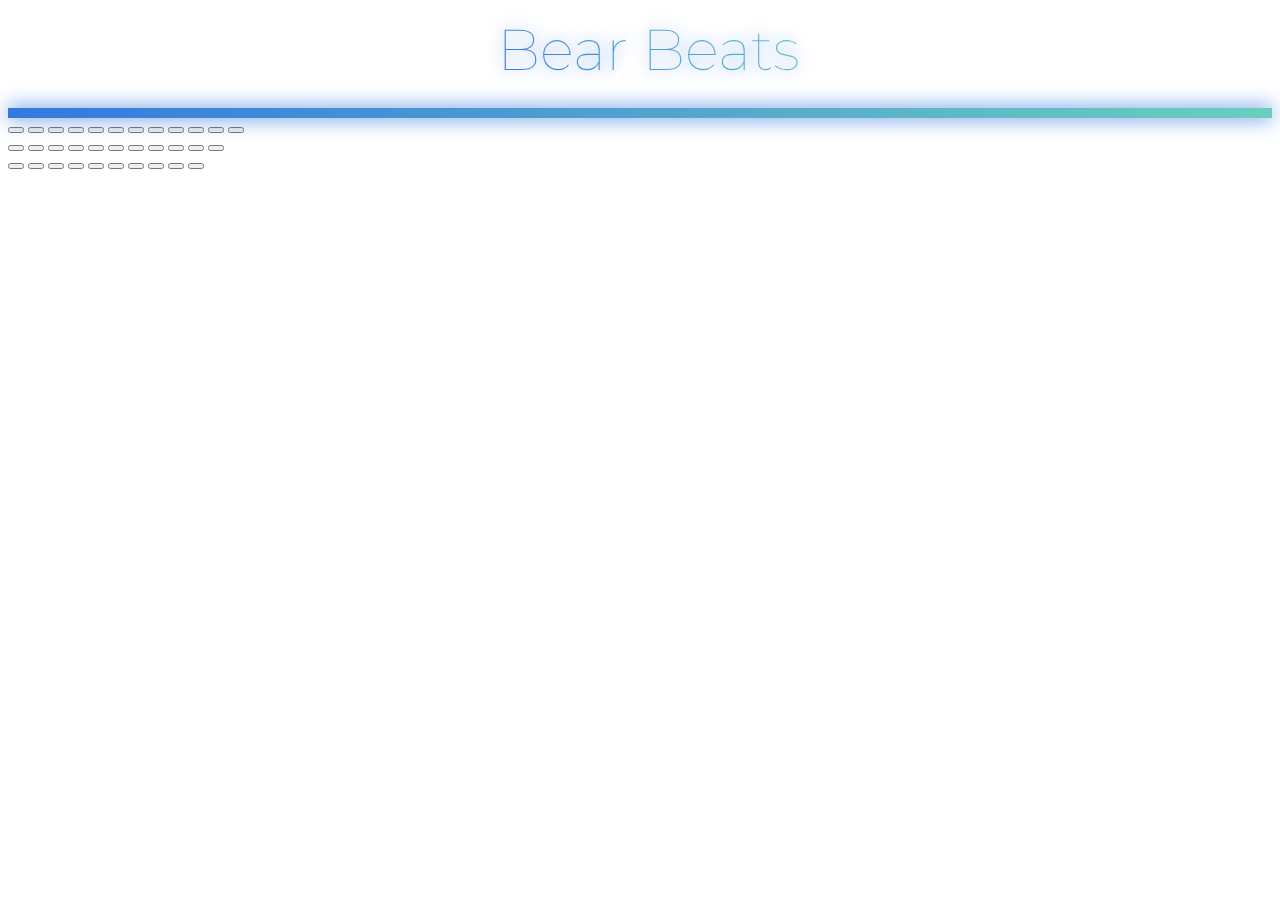
==== actual/html/Keyboard.html @ 009860d2 "linked sound to button" ====
<!DOCTYPE html>
<html>
<head>
<link rel="stylesheet" href="style.css">
<link href="https://fonts.googleapis.com/css2?family=Montserrat:ital,wght@0,100;0,200;1,100;1,500&display=swap" rel="stylesheet">

<style>
body {
  background-image: url('../assets/images/background.png');
}

</style>

</head>
<body>

  <div class="e93_1467">
    <div class="top_text">
      <p id="About_Us"><a href="html/About Us.html">ABOUT US</a></p>
      <p id="More_Words"><a href="html/More Words.html">EXTRA</a></p>
      <p id="Bear_Beats"><a href="index.html">Bear Beats</a></p>
      <p id="Help"><a href="html/Help.html">HELP</a></p>
      <p id="Updates"><a href="html/Updates.html">UPDATES</a></p>
    </div>
    <hr>
  </div>

<div class="keyboard">
<div class="top-row">
  <button class="soundkey">
    <div class="inner-key">
      </div>
    </button>
  <button class="soundkey">
    <div class="inner-key">
      </div>
    </button>
  <button class="soundkey">
    <div class="inner-key">
      </div>
    </button>
  <button class="soundkey">
    <div class="inner-key">
      </div>
    </button>
  <button class="soundkey">
    <div class="inner-key">
      </div>
    </button>

  <button class="soundkey">
    <div class="inner-key">
      </div>
    </button>
  <button class="soundkey">
    <div class="inner-key">
      </div>
    </button>
  <button class="soundkey">
      <div class="inner-key">
        </div>
      </button>
    <button class="soundkey">
      <div class="inner-key">
        </div>
      </button>
    <button class="soundkey">
      <div class="inner-key">
        </div>
    </button>

    <button class="soundkey">
      <div class="inner-key">
        </div>
    </button>
    <button class="soundkey">
        <div class="inner-key">
        </div>
    </button>
</div>

<div class="top-row">
  <button class="soundkey">
    <div class="inner-key">
      </div>
    </button>
  <button class="soundkey">
    <div class="inner-key">
      </div>
    </button>
  <button class="soundkey">
    <div class="inner-key">
      </div>
    </button>
  <button class="soundkey">
    <div class="inner-key">
      </div>
    </button>
  <button class="soundkey">
    <div class="inner-key">
      </div>
    </button>

  <button class="soundkey">
    <div class="inner-key">
      </div>
    </button>
  <button class="soundkey">
    <div class="inner-key">
      </div>
    </button>
  <button class="soundkey">
      <div class="inner-key">
        </div>
      </button>
    <button class="soundkey">
      <div class="inner-key">
        </div>
      </button>
    <button class="soundkey">
      <div class="inner-key">
        </div>
    </button>

    <button class="soundkey">
      <div class="inner-key">
        </div>
    </button>
</div>

<div class="top-row">
  <button class="soundkey">
    <div class="inner-key">
      </div>
    </button>
  <button class="soundkey">
    <div class="inner-key">
      </div>
    </button>
  <button class="soundkey">
    <div class="inner-key">
      </div>
    </button>
  <button class="soundkey">
    <div class="inner-key">
      </div>
    </button>
  <button class="soundkey">
    <div class="inner-key">
      </div>
    </button>

  <button class="soundkey">
    <div class="inner-key">
      </div>
    </button>
  <button class="soundkey">
    <div class="inner-key">
      </div>
    </button>
  <button class="soundkey">
      <div class="inner-key">
        </div>
      </button>
    <button class="soundkey">
      <div class="inner-key">
        </div>
      </button>
    <button class="soundkey">
      <div class="inner-key">
        </div>
    </button>
</div>


</div>
---- actual/html/style.css ----
::-webkit-scrollbar {
    display: none;
}

#e93_1467 {
	position:relative;
	opacity:1;
	width:100%;
	height:122px;
}

a {
	color: inherit;
	text-decoration: none;
 }

hr {
    background-image: linear-gradient(90deg, #3479DE, #6BCEBD);
	top: 10px;
    border: 0;
    height: 10px;
	position:relative;
	box-shadow: 0px 0px 20px #3377DE;
	}

#logo {
	width: 400px;
	height: auto;
	float: right;
	margin-top: 120px;
	position: static;
}

.top_text {
	display: flex;
	flex-direction: row;
	justify-content: space-evenly;
	align-items: center;
	color:rgba(255, 255, 255, 1);
	font-family:'Montserrat';
	font-size:120%;
	font-style:italic;
	font-weight:100;
}

#Bear_Beats {
	font-size:300%;
	font-style:normal;
	background: -webkit-linear-gradient(45deg, #3479DE, #6BCEBD);
	text-shadow: 0px 0px 16px #347ADD;
	margin-top: 0.1em;
	margin-bottom: 0.1em;

	-webkit-background-clip: text;
  	-webkit-text-fill-color: transparent;
  	-moz-background-clip: text;
  	-moz-text-fill-color: transparent;
}

#general_font {
	color:rgba(255, 255, 255, 1);
	font-family:Montserrat;
	text-align:left;
	margin-left: 10px;
	letter-spacing:0;
	line-height:undefined;
	text-decoration: none;

}

#Help-2 {
	color:rgba(255, 255, 255, 1);
	font-family:Montserrat;
	font-size:300%;
  margin-left: 10px;
	letter-spacing:0;
	line-height:undefined;
	text-decoration: none;
}

#cover {
  width: 800px;
  height: 800px;
  margin: 6 auto;
}

#cover > img {
  width: 35%;
  margin: 5.66%;
  border-radius: 50%;
}
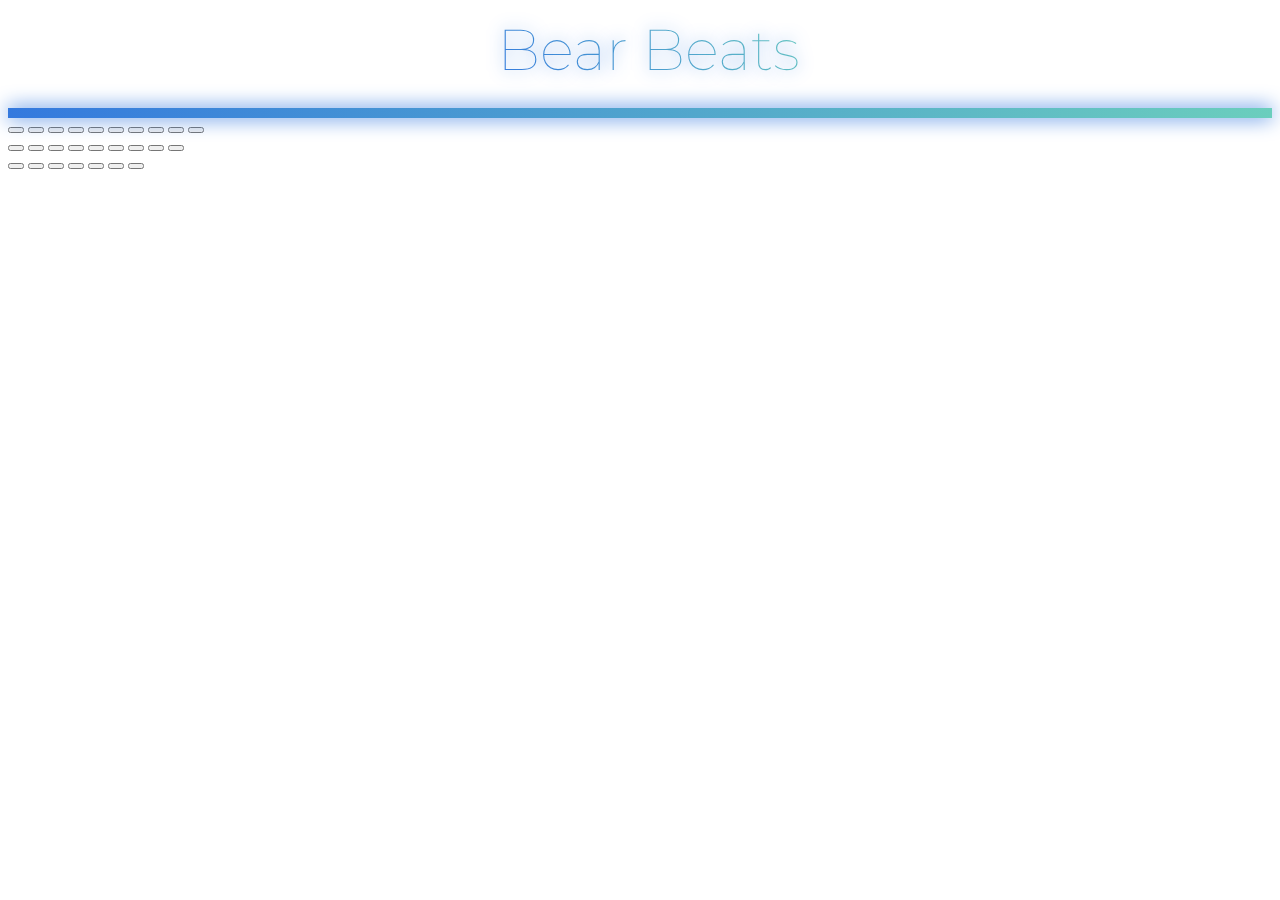
==== commit 224ae2b3: "Add files via upload" ====
--- a/actual/html/Keyboard.html
+++ b/actual/html/Keyboard.html
@@ -15,161 +15,137 @@
 <body>
 
   <div class="e93_1467">
-    <div class="top_text">
-      <p id="About_Us"><a href="html/About Us.html">ABOUT US</a></p>
-      <p id="More_Words"><a href="html/More Words.html">EXTRA</a></p>
-      <p id="Bear_Beats"><a href="index.html">Bear Beats</a></p>
-      <p id="Help"><a href="html/Help.html">HELP</a></p>
-      <p id="Updates"><a href="html/Updates.html">UPDATES</a></p>
+    <div class='top_text'>
+      <p id="About_Us"><a href="About Us.html">ABOUT US</a></p>
+      <p id="More_Words"><a href="More Words.html">EXTRA</a></p>
+      <p id="Bear_Beats"><a href="../index.html">Bear Beats</a></p>
+      <p id="Help"><a href="Help.html">HELP</a></p>
+      <p id="Updates"><a href="Updates.html">UPDATES</a></p>
     </div>
     <hr>
   </div>
 
 <div class="keyboard">
 <div class="top-row">
-  <button class="soundkey">
+  <button id = "buttonQ" class="soundkey">
     <div class="inner-key">
       </div>
     </button>
-  <button class="soundkey">
+  <button id = "buttonW" class="soundkey">
     <div class="inner-key">
       </div>
     </button>
-  <button class="soundkey">
+  <button id = "buttonE" class="soundkey">
     <div class="inner-key">
       </div>
     </button>
-  <button class="soundkey">
+  <button id = "buttonR" class="soundkey">
     <div class="inner-key">
       </div>
     </button>
-  <button class="soundkey">
+  <button id = "buttonT" class="soundkey">
     <div class="inner-key">
       </div>
     </button>
 
-  <button class="soundkey">
+  <button id = "buttonY" class="soundkey">
     <div class="inner-key">
       </div>
     </button>
-  <button class="soundkey">
+  <button id = "buttonU" class="soundkey">
     <div class="inner-key">
       </div>
     </button>
-  <button class="soundkey">
+  <button id = "buttonI" class="soundkey">
       <div class="inner-key">
         </div>
       </button>
-    <button class="soundkey">
+    <button id = "buttonO" class="soundkey">
       <div class="inner-key">
         </div>
       </button>
-    <button class="soundkey">
+    <button id = "buttonP" class="soundkey">
       <div class="inner-key">
         </div>
     </button>
 
-    <button class="soundkey">
-      <div class="inner-key">
-        </div>
-    </button>
-    <button class="soundkey">
-        <div class="inner-key">
-        </div>
-    </button>
 </div>
 
 <div class="top-row">
-  <button class="soundkey">
+  <button id = "buttonA" class="soundkey">
     <div class="inner-key">
       </div>
     </button>
-  <button class="soundkey">
+  <button id = "buttonS" class="soundkey">
     <div class="inner-key">
       </div>
     </button>
-  <button class="soundkey">
+  <button id = "buttonD" class="soundkey">
     <div class="inner-key">
       </div>
     </button>
-  <button class="soundkey">
+  <button id = "buttonF" class="soundkey">
     <div class="inner-key">
       </div>
     </button>
-  <button class="soundkey">
+  <button id = "buttonG" class="soundkey">
     <div class="inner-key">
       </div>
     </button>
 
-  <button class="soundkey">
+  <button id = "buttonH" class="soundkey">
     <div class="inner-key">
       </div>
     </button>
-  <button class="soundkey">
+  <button id = "buttonJ" class="soundkey">
     <div class="inner-key">
       </div>
     </button>
-  <button class="soundkey">
+  <button id = "buttonK" class="soundkey">
       <div class="inner-key">
         </div>
       </button>
-    <button class="soundkey">
+    <button id = "buttonL" class="soundkey">
       <div class="inner-key">
         </div>
       </button>
-    <button class="soundkey">
-      <div class="inner-key">
-        </div>
-    </button>
 
-    <button class="soundkey">
-      <div class="inner-key">
-        </div>
-    </button>
+
+
 </div>
 
 <div class="top-row">
-  <button class="soundkey">
+  <button id = "buttonZ" class="soundkey">
     <div class="inner-key">
       </div>
     </button>
-  <button class="soundkey">
+  <button id = "buttonX" class="soundkey">
     <div class="inner-key">
       </div>
     </button>
-  <button class="soundkey">
+  <button id = "buttonC" class="soundkey">
     <div class="inner-key">
       </div>
     </button>
-  <button class="soundkey">
+  <button id = "buttonV" class="soundkey">
     <div class="inner-key">
       </div>
     </button>
-  <button class="soundkey">
+  <button id = "buttonB" class="soundkey">
     <div class="inner-key">
       </div>
     </button>
 
-  <button class="soundkey">
+  <button id = "buttonN" class="soundkey">
     <div class="inner-key">
       </div>
     </button>
-  <button class="soundkey">
+  <button id = "buttonM" class="soundkey">
     <div class="inner-key">
       </div>
     </button>
-  <button class="soundkey">
-      <div class="inner-key">
-        </div>
-      </button>
-    <button class="soundkey">
-      <div class="inner-key">
-        </div>
-      </button>
-    <button class="soundkey">
-      <div class="inner-key">
-        </div>
-    </button>
+
+
 </div>
 
 
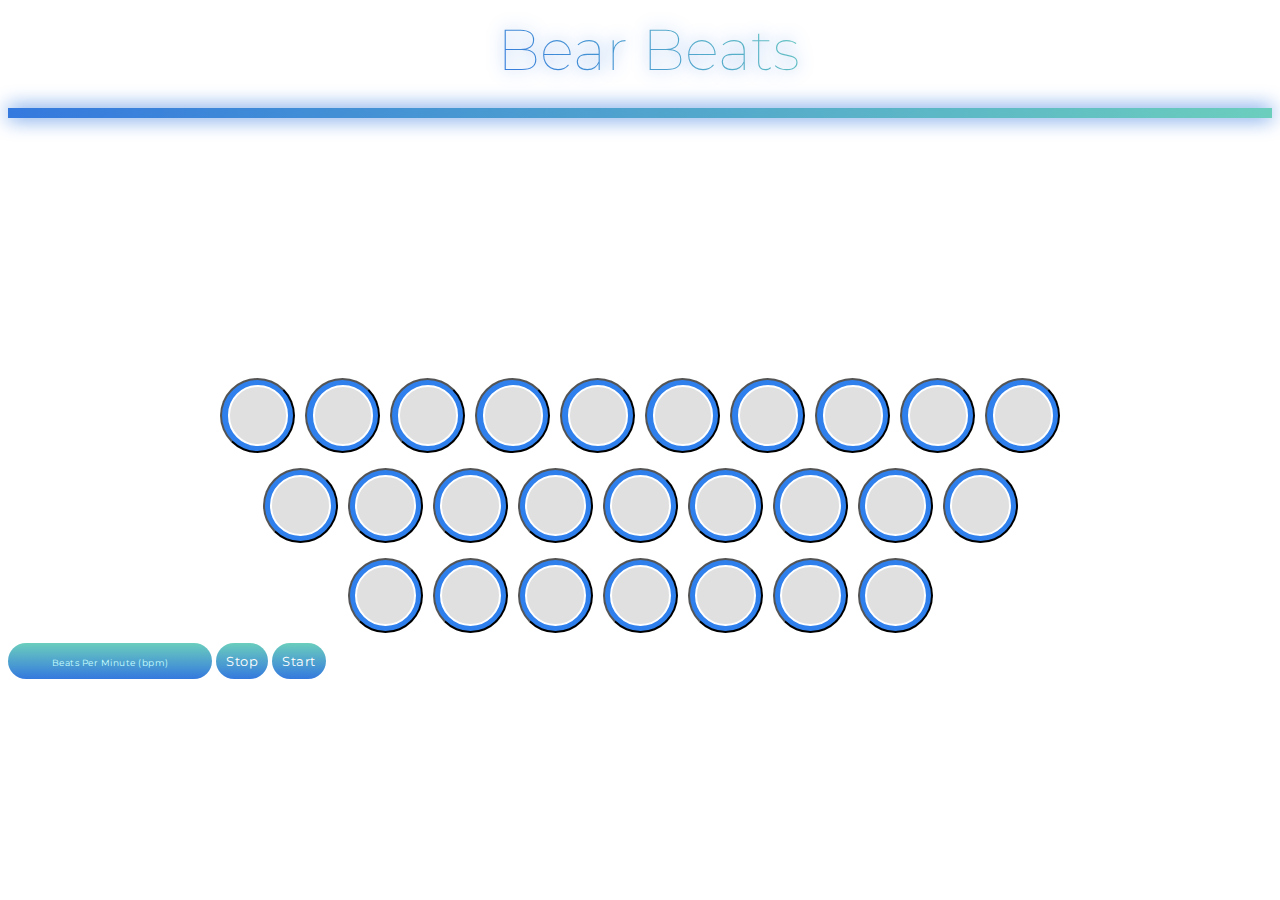
==== commit 90d305ff: "implemented keyboard" ====
--- a/actual/html/Keyboard.html
+++ b/actual/html/Keyboard.html
@@ -10,6 +10,248 @@
 }
 
 </style>
+
+<script>
+    document.addEventListener('keydown', function(e) {
+      if (e.keyCode == 65) {
+        var element = document.getElementById("buttonA");
+        element.click();
+        element.style.backgroundColor='red';
+      }
+      if (e.keyCode == 66) {
+        var element = document.getElementById("buttonB");
+        element.click();
+        element.style.backgroundColor='red';
+      }
+      if (e.keyCode == 67) {
+        var element = document.getElementById("buttonC");
+        element.click();
+        element.style.backgroundColor='red';
+      }
+      if (e.keyCode == 68) {
+        var element = document.getElementById("buttonD");
+        element.click();
+        element.style.backgroundColor='red';
+      }
+      if (e.keyCode == 69) {
+        var element = document.getElementById("buttonE");
+        element.click();
+        element.style.backgroundColor='red';
+      }
+      if (e.keyCode == 70) {
+        var element = document.getElementById("buttonF");
+        element.click();
+        element.style.backgroundColor='red';
+      }
+      if (e.keyCode == 71) {
+        var element = document.getElementById("buttonG");
+        element.click();
+        element.style.backgroundColor='red';
+      }
+      if (e.keyCode == 72) {
+        var element = document.getElementById("buttonH");
+        element.click();
+        element.style.backgroundColor='red';
+      }
+      if (e.keyCode == 73) {
+        var element = document.getElementById("buttonI");
+        element.click();
+        element.style.backgroundColor='red';
+      }
+      if (e.keyCode == 74) {
+        var element = document.getElementById("buttonJ");
+        element.click();
+        element.style.backgroundColor='red';
+      }
+      if (e.keyCode == 75) {
+        var element = document.getElementById("buttonK");
+        element.click();
+        element.style.backgroundColor='red';
+      }
+      if (e.keyCode == 76) {
+        var element = document.getElementById("buttonL");
+        element.click();
+        element.style.backgroundColor='red';
+      }
+      if (e.keyCode == 77) {
+        var element = document.getElementById("buttonM");
+        element.click();
+        element.style.backgroundColor='red';
+      }
+      if (e.keyCode == 78) {
+        var element = document.getElementById("buttonN");
+        element.click();
+        element.style.backgroundColor='red';
+      }
+      if (e.keyCode == 79) {
+        var element = document.getElementById("buttonO");
+        element.click();
+        element.style.backgroundColor='red';
+      }
+      if (e.keyCode == 80) {
+        var element = document.getElementById("buttonP");
+        element.click();
+        element.style.backgroundColor='red';
+      }
+      if (e.keyCode == 81) {
+        var element = document.getElementById("buttonQ");
+        element.click();
+        element.style.backgroundColor='red';
+      }
+      if (e.keyCode == 82) {
+        var element = document.getElementById("buttonR");
+        element.click();
+        element.style.backgroundColor='red';
+      }
+      if (e.keyCode == 83) {
+        var element = document.getElementById("buttonS");
+        element.click();
+        element.style.backgroundColor='red';
+      }
+      if (e.keyCode == 84) {
+        var element = document.getElementById("buttonT");
+        element.click();
+        element.style.backgroundColor='red';
+      }
+      if (e.keyCode == 85) {
+        var element = document.getElementById("buttonU");
+        element.click();
+        element.style.backgroundColor='red';
+      }
+      if (e.keyCode == 86) {
+        var element = document.getElementById("buttonV");
+        element.click();
+        element.style.backgroundColor='red';
+      }
+      if (e.keyCode == 87) {
+        var element = document.getElementById("buttonW");
+        element.click();
+        element.style.backgroundColor='red';
+      }
+      if (e.keyCode == 88) {
+        var element = document.getElementById("buttonX");
+        element.click();
+        element.style.backgroundColor='red';
+      }
+      if (e.keyCode == 89) {
+        var element = document.getElementById("buttonY");
+        element.click();
+        element.style.backgroundColor='red';
+      }
+      if (e.keyCode == 90) {
+        var element = document.getElementById("buttonZ");
+        element.click();
+        element.style.backgroundColor='red';
+      }
+    });
+    document.addEventListener('keyup', function(e) {
+      if (e.keyCode == 65) {
+        document.getElementById("buttonA").style.backgroundColor='#2F80ED';
+      }
+      if (e.keyCode == 66) {
+        document.getElementById('buttonB').style.backgroundColor='#2F80ED';
+      }
+      if (e.keyCode == 67) {
+        document.getElementById('buttonC').style.backgroundColor='#2F80ED';
+      }
+      if (e.keyCode == 68) {
+        document.getElementById('buttonD').style.backgroundColor='#2F80ED';
+      }
+      if (e.keyCode == 69) {
+        document.getElementById('buttonE').style.backgroundColor='#2F80ED';
+      }
+      if (e.keyCode == 70) {
+        document.getElementById('buttonF').style.backgroundColor='#2F80ED';
+      }
+      if (e.keyCode == 71) {
+        document.getElementById('buttonG').style.backgroundColor='#2F80ED';
+      }
+      if (e.keyCode == 72) {
+        document.getElementById('buttonH').style.backgroundColor='#2F80ED';
+      }
+      if (e.keyCode == 73) {
+        document.getElementById('buttonI').style.backgroundColor='#2F80ED';
+      }
+      if (e.keyCode == 74) {
+        document.getElementById("buttonJ").style.backgroundColor='#2F80ED';
+      }
+      if (e.keyCode == 75) {
+        document.getElementById('buttonK').style.backgroundColor='#2F80ED';
+      }
+      if (e.keyCode == 76) {
+        document.getElementById('buttonL').style.backgroundColor='#2F80ED';
+      }
+      if (e.keyCode == 77) {
+        document.getElementById('buttonM').style.backgroundColor='#2F80ED';
+      }
+      if (e.keyCode == 78) {
+        document.getElementById('buttonN').style.backgroundColor='#2F80ED';
+      }
+      if (e.keyCode == 79) {
+        document.getElementById('buttonO').style.backgroundColor='#2F80ED';
+      }
+      if (e.keyCode == 80) {
+        document.getElementById('buttonP').style.backgroundColor='#2F80ED';
+      }
+      if (e.keyCode == 81) {
+        document.getElementById('buttonQ').style.backgroundColor='#2F80ED';
+      }
+      if (e.keyCode == 82) {
+        document.getElementById('buttonR').style.backgroundColor='#2F80ED';
+      }
+      if (e.keyCode == 83) {
+        document.getElementById("buttonS").style.backgroundColor='#2F80ED';
+      }
+      if (e.keyCode == 84) {
+        document.getElementById('buttonT').style.backgroundColor='#2F80ED';
+      }
+      if (e.keyCode == 85) {
+        document.getElementById('buttonU').style.backgroundColor='#2F80ED';
+      }
+      if (e.keyCode == 86) {
+        document.getElementById('buttonV').style.backgroundColor='#2F80ED';
+      }
+      if (e.keyCode == 87) {
+        document.getElementById('buttonW').style.backgroundColor='#2F80ED';
+      }
+      if (e.keyCode == 88) {
+        document.getElementById('buttonX').style.backgroundColor='#2F80ED';
+      }
+      if (e.keyCode == 89) {
+        document.getElementById('buttonY').style.backgroundColor='#2F80ED';
+      }
+      if (e.keyCode == 90) {
+        document.getElementById('buttonZ').style.backgroundColor='#2F80ED';
+      }
+
+    });
+    var Amelo = new Audio("../assets/sounds/MELODIES/loop1.wav");
+    var Smelo = new Audio("../assets/sounds/MELODIES/loop4.wav");
+    var Dmelo = new Audio("../assets/sounds/MELODIES/loop5.wav");
+    var Zmelo = new Audio("../assets/sounds/MELODIES/loop7.wav");
+    var Xmelo = new Audio("../assets/sounds/DRUMLOOPS/drum1.wav");
+    var Qdrum = new Audio("../assets/sounds/DRUMLOOPS/drum2.wav");
+    var Wdrum = new Audio("../assets/sounds/DRUMLOOPS/drum3.wav");
+    var Edrum = new Audio("../assets/sounds/DRUMLOOPS/drum4.wav");
+    var Rdrum = new Audio("../assets/sounds/MELODIES/loop7.wav");
+    var Tkick = new Audio("../assets/sounds/KICKS/kick11.wav");
+    var Ykick = new Audio("../assets/sounds/KICKS/kick13.wav");
+    var Ukick = new Audio("../assets/sounds/KICKS/kick3.wav");
+    var Isnare = new Audio("../assets/sounds/SNARES/snare1.wav");
+    var Osnare = new Audio("../assets/sounds/SNARES/snare5.wav");
+    var Psnare = new Audio("../assets/sounds/SNARES/snare6.wav");
+    var Fbass = new Audio("../assets/sounds/BASS/bass1.wav");
+    var Gbass = new Audio("../assets/sounds/BASS/bass3.wav");
+    var Hbass = new Audio("../assets/sounds/BASS/bass4.wav");
+    var Jbass = new Audio("../assets/sounds/BASS/obass2.wav");
+    var Chi = new Audio("../assets/sounds/HIHATS/chat1.wav");
+    var Vhi = new Audio("../assets/sounds/HIHATS/chat3.wav");
+    var Bhi = new Audio("../assets/sounds/HIHATS/ohat1.wav");
+    var Nhi = new Audio("../assets/sounds/HIHATS/ohat5.wav");
+    var Mperc = new Audio("../assets/sounds/PERCUSSION/perc2.wav");
+    var Kperc = new Audio("../assets/sounds/PERCUSSION/perc6.wav");
+    var Lperc = new Audio("../assets/sounds/PERCUSSION/perc7.wav");
+</script>
 
 </head>
 <body>
@@ -25,46 +267,47 @@
     <hr>
   </div>
 
+
 <div class="keyboard">
 <div class="top-row">
-  <button id = "buttonQ" class="soundkey">
-    <div class="inner-key">
-      </div>
-    </button>
-  <button id = "buttonW" class="soundkey">
-    <div class="inner-key">
-      </div>
-    </button>
-  <button id = "buttonE" class="soundkey">
-    <div class="inner-key">
-      </div>
-    </button>
-  <button id = "buttonR" class="soundkey">
-    <div class="inner-key">
-      </div>
-    </button>
-  <button id = "buttonT" class="soundkey">
-    <div class="inner-key">
-      </div>
-    </button>
-
-  <button id = "buttonY" class="soundkey">
-    <div class="inner-key">
-      </div>
-    </button>
-  <button id = "buttonU" class="soundkey">
-    <div class="inner-key">
-      </div>
-    </button>
-  <button id = "buttonI" class="soundkey">
+  <button id = "buttonQ" onclick="Qdrum.play()"class="soundkey">
+    <div class="inner-key">
+      </div>
+    </button>
+  <button id = "buttonW" onclick="Wdrum.play()" class="soundkey">
+    <div class="inner-key">
+      </div>
+    </button>
+  <button id = "buttonE" onclick="Edrum.play()"class="soundkey">
+    <div class="inner-key">
+      </div>
+    </button>
+  <button id = "buttonR" onclick="Rdrum.play()"class="soundkey">
+    <div class="inner-key">
+      </div>
+    </button>
+  <button id = "buttonT" onclick="Tkick.play()"class="soundkey">
+    <div class="inner-key">
+      </div>
+    </button>
+
+  <button id = "buttonY" onclick="Ykick.play()"class="soundkey">
+    <div class="inner-key">
+      </div>
+    </button>
+  <button id = "buttonU" onclick="Ukick.play()"class="soundkey">
+    <div class="inner-key">
+      </div>
+    </button>
+  <button id = "buttonI" onclick="Isnare.play()"class="soundkey">
       <div class="inner-key">
         </div>
       </button>
-    <button id = "buttonO" class="soundkey">
+    <button id = "buttonO" onclick="Osnare.play()"class="soundkey">
       <div class="inner-key">
         </div>
       </button>
-    <button id = "buttonP" class="soundkey">
+    <button id = "buttonP" onclick="Psnare.play()"class="soundkey">
       <div class="inner-key">
         </div>
     </button>
@@ -72,40 +315,40 @@
 </div>
 
 <div class="top-row">
-  <button id = "buttonA" class="soundkey">
-    <div class="inner-key">
-      </div>
-    </button>
-  <button id = "buttonS" class="soundkey">
-    <div class="inner-key">
-      </div>
-    </button>
-  <button id = "buttonD" class="soundkey">
-    <div class="inner-key">
-      </div>
-    </button>
-  <button id = "buttonF" class="soundkey">
-    <div class="inner-key">
-      </div>
-    </button>
-  <button id = "buttonG" class="soundkey">
-    <div class="inner-key">
-      </div>
-    </button>
-
-  <button id = "buttonH" class="soundkey">
-    <div class="inner-key">
-      </div>
-    </button>
-  <button id = "buttonJ" class="soundkey">
-    <div class="inner-key">
-      </div>
-    </button>
-  <button id = "buttonK" class="soundkey">
+  <button id = "buttonA" onclick="Amelo.play()" class="soundkey">
+    <div class="inner-key">
+      </div>
+    </button>
+  <button id = "buttonS" onclick="Smelo.play()" class="soundkey">
+    <div class="inner-key">
+      </div>
+    </button>
+  <button id = "buttonD" onclick="Dmelo.play()" class="soundkey">
+    <div class="inner-key">
+      </div>
+    </button>
+  <button id = "buttonF" onclick="Fbass.play()"class="soundkey">
+    <div class="inner-key">
+      </div>
+    </button>
+  <button id = "buttonG" onclick="Gbass.play()"class="soundkey">
+    <div class="inner-key">
+      </div>
+    </button>
+
+  <button id = "buttonH" onclick="Hbass.play()"class="soundkey">
+    <div class="inner-key">
+      </div>
+    </button>
+  <button id = "buttonJ" onclick="Jbass.play()"class="soundkey">
+    <div class="inner-key">
+      </div>
+    </button>
+  <button id = "buttonK" onclick="Kperc.play()"class="soundkey">
       <div class="inner-key">
         </div>
       </button>
-    <button id = "buttonL" class="soundkey">
+    <button id = "buttonL" onclick="Lperc.play()"class="soundkey">
       <div class="inner-key">
         </div>
       </button>
@@ -115,38 +358,52 @@
 </div>
 
 <div class="top-row">
-  <button id = "buttonZ" class="soundkey">
-    <div class="inner-key">
-      </div>
-    </button>
-  <button id = "buttonX" class="soundkey">
-    <div class="inner-key">
-      </div>
-    </button>
-  <button id = "buttonC" class="soundkey">
-    <div class="inner-key">
-      </div>
-    </button>
-  <button id = "buttonV" class="soundkey">
-    <div class="inner-key">
-      </div>
-    </button>
-  <button id = "buttonB" class="soundkey">
-    <div class="inner-key">
-      </div>
-    </button>
-
-  <button id = "buttonN" class="soundkey">
-    <div class="inner-key">
-      </div>
-    </button>
-  <button id = "buttonM" class="soundkey">
+  <button id = "buttonZ" onclick="Zmelo.play()" class="soundkey">
+    <div class="inner-key">
+      </div>
+    </button>
+  <button id = "buttonX" onclick="Xmelo.play()" class="soundkey">
+    <div class="inner-key">
+      </div>
+    </button>
+  <button id = "buttonC" onclick="Chi.play()"class="soundkey">
+    <div class="inner-key">
+      </div>
+    </button>
+  <button id = "buttonV" onclick="Vhi.play()"class="soundkey">
+    <div class="inner-key">
+      </div>
+    </button>
+  <button id = "buttonB" onclick="Bhi.play()"class="soundkey">
+    <div class="inner-key">
+      </div>
+    </button>
+
+  <button id = "buttonN" onclick="Nhi.play()"class="soundkey">
+    <div class="inner-key">
+      </div>
+    </button>
+  <button id = "buttonM" onclick="Mperc.play()"class="soundkey">
     <div class="inner-key">
       </div>
     </button>
 
 
 </div>
-
-
 </div>
+
+<div class="beat">
+<!--
+<input type="text" id="beats" placeholder="Number of Beats" />
+<input type="text" id="sub" placeholder="Beats per Beat" />
+-->
+  <input type="text" id="bpm" placeholder="Beats Per Minute (bpm)" />
+  <button id="stop" onclick="stop()">Stop</button>
+  <button id="start" onclick="tap()">Start</button>
+  <audio id='met' src="../assets/sounds/Claves.wav"></audio>
+</div>
+
+<script src="script.js"></script>
+
+</body>
+</html>
--- a/actual/html/style.css
+++ b/actual/html/style.css
@@ -61,7 +61,7 @@
 	color:rgba(255, 255, 255, 1);
 	font-family:Montserrat;
 	text-align:left;
-	margin-left: 10px;
+	font-size:150%;
 	letter-spacing:0;
 	line-height:undefined;
 	text-decoration: none;
@@ -72,20 +72,143 @@
 	color:rgba(255, 255, 255, 1);
 	font-family:Montserrat;
 	font-size:300%;
-  margin-left: 10px;
 	letter-spacing:0;
 	line-height:undefined;
 	text-decoration: none;
 }
 
-#cover {
-  width: 800px;
-  height: 800px;
-  margin: 6 auto;
-}
-
-#cover > img {
-  width: 35%;
-  margin: 5.66%;
-  border-radius: 50%;
-}
+img.rounded_David {
+	position: absolute;
+  height: 300px;
+  width: 300px;
+  border-radius: 50%;
+  object-fit: cover;
+}
+img.rounded_Chanel {
+	position: absolute;
+  height: 300px;
+  width: 300px;
+  border-radius: 50%;
+	object-fit: cover;
+
+}
+img.rounded_Michelle {
+	position: absolute;
+  height: 300px;
+  width: 300px;
+  border-radius: 50%;
+  object-fit: cover;
+}
+img.rounded_Naasir {
+	position: absolute;
+  height: 300px;
+  width: 300px;
+  border-radius: 50%;
+  object-fit: cover;
+}
+
+
+/* Regular Soundboard and Keyboard*/
+.soundkey {
+  height: 75px;
+  width: 75px;
+  margin: 5px;
+  background-color: #2F80ED;
+  border-radius: 50%;
+  position: relative;
+}
+
+.soundkey:active {
+  background-color: red;
+}
+
+.inner-key {
+  background-color: #E0E0E0;
+  border: 2px solid white;
+  border-radius: 50%;
+  height: 80%;
+  top: 5px;
+  left: 5.5px;
+  position: absolute;
+  width: 80%;
+}
+.top-row {
+  display: flex;
+  flex-direction: row;
+  justify-content: center;
+  margin: 5px;
+}
+
+.soundboard {
+  padding-top: 13%;
+}
+
+.keyboard {
+  padding-top: 20%;
+}
+
+
+/* Numpad */
+
+.numpadkey {
+  height: 90px;
+  width: 90px;
+  margin: 15px;
+  background-color: #2F80ED;
+  border-radius: 50%;
+  position: relative;
+}
+
+
+.numpadkey:active {
+  background-color: #3e8e41
+}
+
+
+.inner-numpadkey {
+  background-color: #E0E0E0;
+  border: 2px solid white;
+  border-radius: 50%;
+  height: 82%;
+  top: 5px;
+  left: 6px;
+  position: absolute;
+  width: 82%;
+}
+
+.numpad-row {
+  display: flex;
+  flex-direction: row;
+  justify-content: center;
+  margin: 15px;
+}
+
+.numpad {
+  padding-top: 15%;
+}
+
+.container { width: 100%; }
+
+.beat button, input {
+  color:rgba(255, 255, 255, 1);
+  font-family:Montserrat;
+  text-align: center;
+  letter-spacing:0.5px;
+  background: -webkit-linear-gradient(90deg, #3479DE, #6BCEBD);
+  border:none;
+  border-radius: 20px;
+  padding:10px 10px;
+}
+
+::placeholder {
+  color:rgba(200, 255, 255, 1);
+  font-size: 70%;
+}
+
+.beat button:hover {
+    box-shadow: 0px 0px 20px #3377DE;
+}
+
+.beat button:focus {
+  outline:none;
+}
